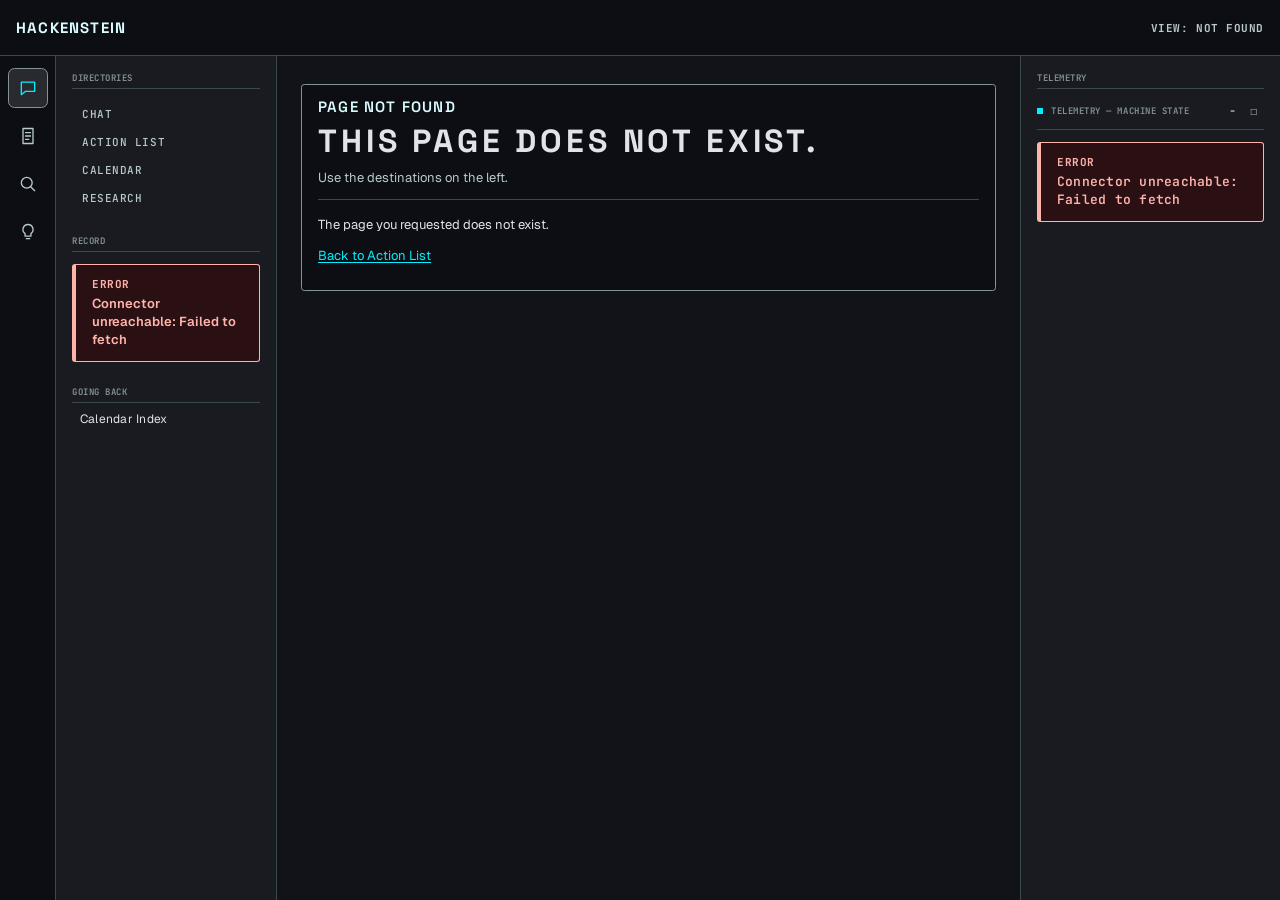
==== index.html @ 57c93785 "ERIE header expansion (app 03c7e63)" ====
<!doctype html>
<html lang="en">
  <head>
    <meta charset="UTF-8" />
    <link rel="icon" type="image/svg+xml" href="/favicon.svg" />
    <meta name="viewport" content="width=device-width, initial-scale=1.0" />
    <title>Hackenstein</title>
    <script>
// the app path in sessionStorage, this puts it back in the address bar
// before the app boots.
(function () {
  var redirect = null;
  try { redirect = sessionStorage.getItem('hackenstein-redirect'); sessionStorage.removeItem('hackenstein-redirect'); } catch (e) {}
  if (redirect) history.replaceState(null, '', '/hackenstein-katie-preview' + redirect);
})();
</script>
    <link rel="preconnect" href="https://fonts.googleapis.com" />
    <link rel="preconnect" href="https://fonts.gstatic.com" crossorigin />
    <link rel="stylesheet" href="https://fonts.googleapis.com/css2?family=Geist:wght@100..900&family=JetBrains+Mono:wght@100..800&family=Space+Grotesk:wght@300..700&display=swap" />
    <script type="module" crossorigin src="/assets/index-skqHJwzP.js"></script>
    <link rel="stylesheet" crossorigin href="/assets/index-Q_aS4txO.css">
  </head>
  <body>
    <div id="app"></div>
  </body>
</html>
---- assets/index-Q_aS4txO.css ----
:root{--lightningcss-light: ;--lightningcss-dark:initial;color-scheme:dark;--bg:#111318;--panel:#1a1b21;--surface:#1e1f25;--surface-2:#282a2f;--surface-3:#33353a;--surface-bright:#37393f;--inset:#0c0e13;--line:#3b494b;--line-strong:#849495;--outline:var(--line-strong);--text:#e2e2e9;--muted:#b9cacb;--faint:var(--line-strong);--primary:#dbfcff;--accent:#00f0ff;--accent-dim:#00dbe9;--accent-bg:#00353a;--accent-bg-hover:#00494f;--warn:#ffbd58;--secondary:#ffbd58;--secondary-dim:#ffba4b;--secondary-container:#ea9f00;--on-secondary:#442b00;--on-secondary-container:#5b3b00;--tertiary-fixed:#f0dbff;--tertiary-dim:#ddb7ff;--tertiary-container:#eacfff;--warn-bg:#2b1d06;--ok:#3ddc97;--ok-bg:#082a1d;--error:#ffb4ab;--skin:#8a9a7b;--skin-bg:#232b20;--skin-text:#b9c7ab;--rose:#ff5c8a;--engine-katie:var(--rose);--engine-erie:var(--warn);--engine-elle:var(--ok);--error-bg:#2a1013;--rule:var(--line);--display:"Space Grotesk", system-ui, "Segoe UI", Roboto, "Helvetica Neue", Arial, sans-serif;--sans:"Geist", ui-sans-serif, system-ui, "Segoe UI", Roboto, sans-serif;--mono:"JetBrains Mono", ui-monospace, "Cascadia Mono", "Cascadia Code", "SF Mono", Consolas, "Liberation Mono", monospace;--t-label-sm-size:9px;--t-label-sm-lh:12px;--t-label-sm-ls:.06em;--t-label-sm-wt:500;--t-label-md-size:11px;--t-label-md-lh:14px;--t-label-md-ls:.05em;--t-label-md-wt:500;--t-label-lg-size:12px;--t-label-lg-lh:16px;--t-label-lg-ls:.08em;--t-label-lg-wt:600;--t-body-sm-size:11px;--t-body-sm-lh:16px;--t-body-sm-wt:400;--t-body-md-size:13px;--t-body-md-lh:18px;--t-body-md-wt:400;--t-body-lg-size:15px;--t-body-lg-lh:22px;--t-body-lg-wt:400;--t-headline-sm-size:15px;--t-headline-sm-lh:20px;--t-headline-sm-ls:.08em;--t-headline-sm-wt:600;--t-headline-lg-size:22px;--t-headline-lg-lh:28px;--t-headline-lg-ls:.1em;--t-headline-lg-wt:700;--t-headline-xl-size:32px;--t-headline-xl-lh:40px;--t-headline-xl-ls:.12em;--t-headline-xl-wt:700;--t-headline-xl-mobile-size:24px;--t-headline-xl-mobile-lh:32px;--t-headline-xl-mobile-ls:.1em;--t-headline-xl-mobile-wt:700;--t-telemetry-data-size:12px;--t-telemetry-data-lh:16px;--t-telemetry-data-ls:.02em;--t-telemetry-data-wt:400;--s1:4px;--s2:8px;--s3:12px;--s4:16px;--s5:24px;--radius:.25rem;--radius-lg:.5rem;--radius-xl:.75rem;font:var(--t-body-md-wt) var(--t-body-md-size) / var(--t-body-md-lh) var(--sans);font-variant-numeric:tabular-nums}*{box-sizing:border-box}body{color:var(--text);background:var(--bg);margin:0}#app{min-height:100vh}.caps,h2{font-family:var(--mono);font-size:var(--t-label-sm-size);line-height:var(--t-label-sm-lh);letter-spacing:var(--t-label-sm-ls);text-transform:uppercase;font-weight:700}.shell-center h1{font-family:var(--display);font-size:var(--t-headline-sm-size);line-height:var(--t-headline-sm-lh);font-weight:var(--t-headline-sm-wt);letter-spacing:var(--t-headline-sm-ls);text-transform:uppercase}h1{margin:0 0 var(--s1);color:var(--primary)}h2{margin:var(--s5) 0 var(--s2);color:var(--muted)}h3{font-size:var(--t-body-lg-size);line-height:var(--t-body-lg-lh);margin:0;font-weight:700}a{color:var(--accent);text-underline-offset:2px;text-decoration-thickness:1px}:focus-visible{outline:2px solid var(--accent);outline-offset:2px;border-radius:var(--radius)}input,button{font:inherit;color:var(--text)}input[type=text],input[type=datetime-local]{padding:var(--s2) var(--s3);border:1px solid var(--line-strong);border-radius:var(--radius);background:var(--inset);font-family:var(--mono);--lightningcss-light: ;--lightningcss-dark:initial;color-scheme:dark}input:focus-visible{outline-offset:0;border-color:var(--accent)}button{padding:var(--s2) var(--s4);border:1px solid var(--accent);border-radius:var(--radius);background:var(--accent-bg);font-family:var(--mono);font-size:var(--t-label-lg-size);line-height:var(--t-label-lg-lh);letter-spacing:var(--t-label-lg-ls);text-transform:uppercase;cursor:pointer;font-weight:700}button:hover{background:var(--accent-bg-hover)}button:disabled{border-color:var(--line-strong);background:var(--surface);color:var(--faint);cursor:default}.view-intro{margin:0 0 var(--s4);padding-bottom:var(--s3);border-bottom:1px solid var(--line)}.view-question{font-family:var(--display);font-size:var(--t-headline-xl-size);line-height:var(--t-headline-xl-lh);letter-spacing:var(--t-headline-xl-ls);text-transform:uppercase;margin:0;font-weight:800}.view-how{margin:var(--s2) 0 0;max-width:62ch;font-size:var(--t-body-md-size);line-height:var(--t-body-md-lh);font-weight:var(--t-body-md-wt);color:var(--muted)}.cursor-display{white-space:nowrap;width:38ch;margin:0 0 var(--s3);padding:var(--s1) var(--s3);border:1px solid var(--accent);border-radius:var(--radius);background:var(--accent-bg);font-family:var(--mono);font-size:var(--t-telemetry-data-size);line-height:var(--t-telemetry-data-lh);letter-spacing:var(--t-telemetry-data-ls);font-weight:700;display:inline-block}.cursor-row{justify-content:space-between;align-items:center;gap:var(--s3);margin:0 0 var(--s3);display:flex}.cursor-row .cursor-display{flex-shrink:0;margin:0}.zone-switch{gap:var(--s1);font-family:var(--mono);font-size:var(--t-telemetry-data-size);line-height:var(--t-telemetry-data-lh);display:flex}.zone-button{padding:var(--s1) var(--s3);border:1px solid var(--line-strong);border-radius:var(--radius);color:var(--muted);font:inherit;cursor:pointer;background:0 0}.zone-button:hover{border-color:var(--engine-katie);color:var(--text)}.zone-button.zone-active{border-color:var(--engine-katie);background:var(--engine-katie);color:#000;font-weight:700}.entry-primary dl{border:1px solid var(--line);border-radius:var(--radius);background:var(--surface);font-size:var(--t-body-md-size);line-height:var(--t-body-md-lh);font-weight:var(--t-body-md-wt);grid-template-columns:minmax(9rem,12rem) 1fr;margin:0;display:grid;overflow:hidden}.entry-primary dt,.entry-primary dd{padding:var(--s2) var(--s3);border-top:1px solid var(--line);margin:0}.entry-primary dt:first-of-type,.entry-primary dt:first-of-type+dd{border-top:0}.entry-primary dt{font-family:var(--mono);font-size:var(--t-label-md-size);line-height:var(--t-label-md-lh);letter-spacing:var(--t-label-md-ls);text-transform:uppercase;color:var(--faint);background:var(--inset);font-weight:700}.entry-primary dd{overflow-wrap:anywhere}.entry-primary .kid,.entry-primary .prev-hash,.entry-primary .pool,.entry-primary .evidence,.entry-primary .k-start,.entry-primary .t-time,.entry-primary .e-time,.entry-primary .k-time,.entry-primary .state{font-family:var(--mono);font-size:var(--t-telemetry-data-size);line-height:var(--t-telemetry-data-lh);font-weight:var(--t-telemetry-data-wt);letter-spacing:var(--t-telemetry-data-ls)}.entry-primary .authority{font-family:var(--mono);font-size:var(--t-label-lg-size);line-height:var(--t-label-lg-lh);letter-spacing:var(--t-label-lg-ls);font-weight:800}.entry-chain{margin-top:var(--s5)}.view-body{min-width:0}.error-state,.empty-state,.prompt-state,.not-found{margin:var(--s3) 0;padding:var(--s3) var(--s4);border:1px dashed var(--line-strong);border-radius:var(--radius);background:var(--inset);font-size:var(--t-body-md-size);line-height:var(--t-body-md-lh);font-weight:var(--t-body-md-wt);color:var(--muted)}.empty-state:before,.prompt-state:before,.error-state:before{margin-bottom:var(--s1);font-family:var(--mono);font-size:var(--t-label-md-size);line-height:var(--t-label-md-lh);letter-spacing:var(--t-label-md-ls);text-transform:uppercase;font-weight:700;display:block}.empty-state:before{content:"Not known";color:var(--faint)}.prompt-state:before{content:"Waiting for input";color:var(--faint)}.prompt-state{border-style:dotted}.error-state{border:1px solid var(--error);background:var(--error-bg);color:var(--error);border-left-width:4px;font-weight:600}.error-state:before{content:"Error"}.not-found{color:var(--text);border-style:solid}.not-found h1{margin-top:0}@media (width<=40rem){.entry-primary dl{grid-template-columns:1fr}}.sr-only{clip:rect(0 0 0 0);white-space:nowrap;border:0;width:1px;height:1px;margin:-1px;padding:0;overflow:hidden;position:absolute!important}.sr-only:before,.sr-only:after{content:none!important}.skip-link{left:var(--s3);z-index:10;padding:var(--s2) var(--s3);border:1px solid var(--accent);border-radius:var(--radius);background:var(--accent-bg);color:var(--text);font-family:var(--mono);font-size:var(--t-label-lg-size);line-height:var(--t-label-lg-lh);letter-spacing:var(--t-label-lg-ls);text-transform:uppercase;font-weight:700;text-decoration:none;position:absolute;top:-100px}.skip-link:focus,.skip-link:focus-visible{top:var(--s2)}.shell-center:focus{outline:none}.action-list,.belief-pool,.chain-list,.record-entries{margin:0;padding:0;list-style:none}.action-list>li,.belief-pool>li,.chain-list>li,.record-entries>li{margin:0 0 var(--s2)}.record-card{gap:var(--s2);padding:var(--s3) var(--s4);border:1px solid var(--line);border-radius:var(--radius);background:var(--surface);color:var(--text);font-size:var(--t-body-md-size);line-height:var(--t-body-md-lh);font-weight:var(--t-body-md-wt);flex-direction:column;text-decoration:none;display:flex}a.record-card:hover{border-color:var(--accent);background:var(--surface-2)}a.record-card:focus-visible{outline-offset:0}.card-chips{gap:var(--s1);flex-wrap:wrap;display:flex}.record-card .authority,.record-card .state{padding:1px var(--s2);border:1px solid var(--line-strong);border-radius:var(--radius);font-family:var(--mono);font-size:var(--t-label-md-size);line-height:var(--t-label-md-lh);letter-spacing:var(--t-label-md-ls);text-transform:uppercase;font-weight:700}.record-card .authority{border-color:var(--accent);background:var(--accent-bg);color:var(--text)}.record-card .authority:before{content:"Authority ";content:"Authority " / "";color:var(--muted)}.record-card .state{color:var(--muted)}.record-card[data-state=confirmed] .state{border-color:var(--ok);background:var(--ok-bg);color:var(--ok)}.record-card[data-state=revised] .state,.record-card[data-state=contradicted] .state,.record-card[data-state=rejected] .state{border-color:var(--warn);background:var(--warn-bg);color:var(--warn)}.card-headline,.record-card .label{font-family:var(--display);font-size:var(--t-headline-sm-size);line-height:var(--t-headline-sm-lh);letter-spacing:var(--t-headline-sm-ls);overflow-wrap:anywhere;font-weight:700}.card-meta{gap:0 var(--s2);font-family:var(--mono);font-size:var(--t-telemetry-data-size);line-height:var(--t-telemetry-data-lh);font-weight:var(--t-telemetry-data-wt);letter-spacing:var(--t-telemetry-data-ls);color:var(--muted);flex-wrap:wrap;display:flex}.card-meta>*{overflow-wrap:anywhere}.card-meta>:not(:last-child):after{content:"·";content:"·" / "";margin-left:var(--s2);color:var(--faint)}.card-meta .kid:before{content:"KID ";content:"KID " / "";color:var(--faint)}.card-meta .k-start:before{content:"live from ";content:"live from " / "";color:var(--faint)}.card-inset{gap:var(--s2) var(--s4);padding:var(--s2) var(--s3);border:1px solid var(--line);border-left:2px solid var(--line-strong);border-radius:var(--radius);background:var(--inset);grid-template-columns:repeat(auto-fit,minmax(13rem,1fr));display:grid}.card-inset>*{overflow-wrap:anywhere}.card-inset>:before,.card-times>:before{font-family:var(--mono);font-size:var(--t-label-md-size);line-height:var(--t-label-md-lh);letter-spacing:var(--t-label-md-ls);text-transform:uppercase;color:var(--faint);font-weight:700;display:block}.card-inset .reason:before{content:"Why";content:"Why" / ""}.card-inset .evidence:before{content:"Evidence";content:"Evidence" / ""}.card-inset .reason{color:var(--text)}.card-inset .evidence{font-family:var(--mono);font-size:var(--t-telemetry-data-size);line-height:var(--t-telemetry-data-lh);font-weight:var(--t-telemetry-data-wt);letter-spacing:var(--t-telemetry-data-ls)}.card-foot{justify-content:space-between;align-items:flex-end;gap:var(--s2) var(--s4);flex-wrap:wrap;display:flex}.card-times{gap:var(--s1) var(--s4);font-family:var(--mono);font-size:var(--t-telemetry-data-size);line-height:var(--t-telemetry-data-lh);font-weight:var(--t-telemetry-data-wt);letter-spacing:var(--t-telemetry-data-ls);color:var(--muted);flex-wrap:wrap;display:flex}.card-times .t-time:before{content:"Wall time (t_time)";content:"Wall time (t_time)" / ""}.card-times .e-time:before{content:"Event time (e_time)";content:"Event time (e_time)" / ""}.card-times .k-time:before{content:"Live until (k_time)";content:"Live until (k_time)" / ""}.card-action{font-family:var(--mono);font-size:var(--t-label-md-size);line-height:var(--t-label-md-lh);letter-spacing:var(--t-label-md-ls);text-transform:uppercase;color:var(--accent);margin-left:auto;font-weight:700}.card-action:after{content:" →";content:" →" / ""}.action-list>li{margin:0 0 2px}.record-card.card-collapsible{gap:0;padding:0}.record-card.card-collapsible:hover,.record-card.card-collapsible.is-open{border-color:var(--line-strong)}.card-row{align-items:stretch;min-width:0;display:flex}.card-toggle{align-items:center;gap:var(--s3);min-width:0;padding:var(--s1) var(--s3);border-radius:var(--radius);color:var(--text);font:inherit;letter-spacing:normal;text-align:left;text-transform:none;cursor:pointer;background:0 0;border:0;flex:1;grid-template-columns:minmax(0,11rem) minmax(0,1fr) auto;display:grid}.card-toggle:hover{background:var(--surface-2)}.card-toggle:focus-visible{outline-offset:-2px}.card-toggle .kid:before{content:"▸";content:"▸" / "";width:1em;margin-right:var(--s1);font-size:var(--t-body-md-size);line-height:var(--t-body-md-lh);font-weight:var(--t-body-md-wt);color:var(--muted);display:inline-block}.card-toggle[aria-expanded=true] .kid:before{content:"▾";content:"▾" / "";color:var(--accent)}.card-toggle .kid{font-family:var(--mono);font-size:var(--t-telemetry-data-size);line-height:var(--t-telemetry-data-lh);font-weight:var(--t-telemetry-data-wt);letter-spacing:var(--t-telemetry-data-ls);color:var(--muted);overflow-wrap:break-word}.card-toggle .label{font-size:var(--t-body-md-size);line-height:var(--t-body-md-lh);font-weight:var(--t-body-md-wt);overflow-wrap:break-word}.card-row .card-action{padding:0 var(--s3);border-left:1px solid var(--line);white-space:nowrap;align-items:center;margin:0;text-decoration:none;display:flex}.card-row .card-action:hover{background:var(--surface-2)}.card-row .card-action:focus-visible{outline-offset:-2px}.card-toggle .authority{line-height:1.4}.card-details{gap:var(--s2);padding:var(--s2) var(--s3) var(--s3);border-top:1px solid var(--line);flex-direction:column;display:flex}.card-details[hidden]{display:none}.action-filters{align-items:center;gap:var(--s2) var(--s4);margin:0 0 var(--s2);padding:var(--s2) var(--s3);border:1px solid var(--line);border-radius:var(--radius);background:var(--panel);flex-wrap:wrap;display:flex}.filter-group{align-items:center;gap:var(--s1);flex-wrap:wrap;display:flex}.filter-label{margin-right:var(--s1);font-family:var(--mono);font-size:var(--t-label-md-size);line-height:var(--t-label-md-lh);letter-spacing:var(--t-label-md-ls);text-transform:uppercase;color:var(--faint);font-weight:700}.filter-chip,.filter-clear{padding:2px var(--s2);border:1px solid var(--line-strong);border-radius:var(--radius);background:var(--surface);color:var(--muted);font-family:var(--mono);font-size:var(--t-label-md-size);line-height:var(--t-label-md-lh);letter-spacing:var(--t-label-md-ls);text-transform:uppercase;font-weight:700}.filter-chip:hover,.filter-clear:hover{border-color:var(--accent);background:var(--surface-2);color:var(--text)}.filter-chip[aria-pressed=true]{border-color:var(--accent);background:var(--accent-bg);color:var(--text)}.filter-chip[aria-pressed=true]:before{content:"✓";content:"✓" / "";color:var(--accent)}.filter-clear{margin-left:auto}.filter-count{margin:0 0 var(--s2);font-family:var(--mono);font-size:var(--t-telemetry-data-size);line-height:var(--t-telemetry-data-lh);font-weight:var(--t-telemetry-data-wt);letter-spacing:var(--t-telemetry-data-ls);color:var(--muted)}.action-list>li[hidden],.action-list[hidden],.filter-empty[hidden]{display:none}.filter-empty:before{content:"No match";content:"No match" / ""}.chat-view,[data-voice]{--voice-accent:var(--accent);--voice-text:var(--primary)}[data-voice=book]{--voice-accent:var(--tertiary-container);--voice-text:var(--tertiary-fixed)}[data-voice=movie]{--voice-accent:var(--warn);--voice-text:var(--warn)}[data-voice=young-frankenstein]{--voice-accent:var(--skin);--voice-text:var(--skin-text)}.chat-view{flex-direction:column;min-height:100%;display:flex}.chat-column{flex-direction:column;flex:1;width:100%;max-width:768px;margin:0 auto;display:flex}.chat-transcript{gap:var(--s3);flex-direction:column;flex:1;display:flex}.chat-turn{gap:var(--s2);flex-direction:column;display:flex}.bubble-row{display:flex}.bubble-row-user{justify-content:flex-end}.bubble-row-reply{justify-content:flex-start}.bubble{max-width:80%;padding:var(--s2) var(--s3);border:1px solid var(--line);border-radius:var(--radius-lg);overflow-wrap:break-word;margin:0}.bubble.chat-user{background:var(--surface-2);color:var(--text)}.bubble.chat-reply{border-left:2px solid var(--voice-accent);background:var(--surface);color:var(--text)}.bubble-name{font-family:var(--mono);font-size:var(--t-label-md-size);line-height:var(--t-label-md-lh);letter-spacing:var(--t-label-md-ls);text-transform:uppercase;color:var(--voice-text);margin:0 0 2px;font-weight:700}.bubble-text{font-size:var(--t-body-md-size);line-height:var(--t-body-md-lh);font-weight:var(--t-body-md-wt);margin:0}.chat-turn.not-knowing .bubble.chat-reply{border-style:dashed;border-color:var(--line-strong);border-left-color:var(--voice-accent);background:var(--inset)}.chat-turn.not-knowing .bubble-text{color:var(--muted);font-style:italic}.provenance-link{color:var(--accent);text-underline-offset:3px;-webkit-text-decoration:underline dotted;text-decoration:underline dotted}.provenance-link:hover{text-decoration-style:solid}.chat-dock{bottom:calc(-1 * var(--s5));gap:var(--s2);margin:var(--s3) 0 calc(-1 * var(--s5));padding:var(--s3) 0 var(--s4);background:var(--bg);display:grid;position:sticky}.voice-slot:empty{display:none}.voice-slot .error-state{margin:0}.voice-picker-label{margin:0 0 var(--s1);color:var(--muted);font-family:var(--mono);font-size:var(--t-label-md-size);line-height:var(--t-label-md-lh);font-weight:var(--t-label-md-wt);letter-spacing:var(--t-label-md-ls);text-transform:uppercase}.voice-picker{gap:var(--s2);flex-wrap:wrap;display:flex}.voice-chip{padding:2px var(--s2);border:1px solid var(--line-strong);border-radius:var(--radius);color:var(--muted);font-family:var(--mono);font-size:var(--t-label-md-size);line-height:var(--t-label-md-lh);font-weight:var(--t-label-md-wt);letter-spacing:var(--t-label-md-ls);text-transform:uppercase;background:0 0}.voice-chip:hover{border-color:var(--text);color:var(--text)}.voice-chip[aria-checked=true]{border-color:var(--voice-accent);color:var(--voice-accent)}.voice-model{color:var(--voice-accent);font-family:var(--mono);font-size:var(--t-label-md-size);line-height:var(--t-label-md-lh);font-weight:var(--t-label-md-wt);letter-spacing:var(--t-label-md-ls);align-self:center;margin-left:auto}.voice-model[data-state=unreachable],.voice-model[data-state=unconfigured]{color:var(--error)}.chat-composer{align-items:center;gap:var(--s2);padding:var(--s1) var(--s1) var(--s1) var(--s3);border:1px solid var(--line-strong);border-radius:var(--radius-xl);background:var(--surface);display:flex}.chat-composer:focus-within{border-color:var(--voice-accent);box-shadow:0 0 0 1px var(--voice-accent)}.chat-composer input{min-width:0;padding:var(--s2) 0;color:var(--text);font-family:var(--mono);font-size:var(--t-telemetry-data-size);line-height:var(--t-telemetry-data-lh);letter-spacing:var(--t-telemetry-data-ls);font-weight:var(--t-telemetry-data-wt);background:0 0;border:0;flex:1}.chat-composer input:focus-visible{outline:none}.chat-composer input:disabled{color:var(--faint);cursor:not-allowed}.chat-composer input::placeholder{color:var(--faint)}.chat-send{padding:var(--s2) var(--s4);border:1px solid var(--voice-accent);border-radius:var(--radius-lg);color:var(--voice-accent);background:0 0}.chat-send:disabled{border-color:var(--line);color:var(--faint);cursor:not-allowed}.list-section+.list-section{margin-top:var(--s4)}.list-meta{margin:0 0 var(--s2);font-size:var(--t-body-sm-size);line-height:var(--t-body-sm-lh);color:var(--muted)}.research-form{gap:var(--s1);margin-bottom:var(--s3);display:flex}.research-form input{flex:1;min-width:0}.research-hits{gap:var(--s2);margin:0;padding:0;list-style:none;display:grid}.research-hit{padding:var(--s2);border:1px solid var(--line);background:var(--surface);gap:2px;display:grid}.research-source{font-family:var(--mono);font-size:var(--t-label-sm-size);line-height:var(--t-label-sm-lh);letter-spacing:var(--t-label-sm-ls);font-weight:var(--t-label-sm-wt);text-transform:uppercase;color:var(--outline)}.research-excerpt{font-size:var(--t-body-sm-size);line-height:var(--t-body-sm-lh)}.bubble-row-reply{gap:var(--s2);align-items:flex-start}.bubble-row-reply>.chat-reply{flex:1;min-width:0;max-width:none}.engine-boxes{flex:none;gap:4px;padding-top:2px;display:grid}.engine-box{--engine:var(--faint);padding:3px var(--s2);border:1px solid var(--faint);border-radius:var(--radius);color:var(--faint);font-family:var(--mono);font-size:var(--t-label-md-size);line-height:var(--t-label-md-lh);letter-spacing:var(--t-label-md-ls);text-transform:uppercase;white-space:nowrap;background:0 0;font-weight:700}.engine-box[data-engine=KATIE][data-lit=true]{--engine:var(--engine-katie)}.engine-box[data-engine=ERIE][data-lit=true]{--engine:var(--engine-erie)}.engine-box[data-engine=ELLE][data-lit=true]{--engine:var(--engine-elle)}.engine-box[data-lit=true]{border-color:var(--engine);color:var(--engine)}.engine-box:hover{background:var(--surface-2)}.engine-box[aria-pressed=true]{border-color:var(--engine);background:var(--engine);color:#000}.folder-head-value{min-width:1.5rem;padding:0 var(--s1);border:1px solid var(--accent);color:var(--accent);font-family:var(--mono);font-size:var(--t-telemetry-data-size);line-height:var(--t-telemetry-data-lh);letter-spacing:var(--t-telemetry-data-ls);place-items:center;margin-left:auto;font-weight:800;display:inline-grid}.katie-entries{gap:var(--s1);margin:var(--s1) 0 0;padding:0;list-style:none;display:grid}.katie-entry{gap:var(--s1) var(--s2);padding:2px var(--s2);border-left:2px solid var(--line-strong);flex-wrap:wrap;display:flex}.katie-entry.is-highlighted{border-left-color:var(--accent);background:var(--accent-bg)}.calendar-head{justify-content:space-between;align-items:center;gap:var(--s4);display:flex}.calendar-head .calendar-title{font-size:var(--t-body-lg-size);line-height:var(--t-body-lg-lh);font-weight:var(--t-body-lg-wt);letter-spacing:0;text-transform:none;color:var(--text);margin:0}.cal-prev,.cal-next,.cal-back{padding:var(--s1) var(--s3);border:1px solid var(--line-strong);border-radius:var(--radius);font-size:var(--t-body-sm-size);line-height:var(--t-body-sm-lh);font-weight:var(--t-body-sm-wt);text-decoration:none;display:inline-block}.cal-back{margin-bottom:var(--s3)}.cal-prev:hover,.cal-next:hover,.cal-back:hover{border-color:var(--accent)}.calendar-grid{width:100%;margin-top:var(--s3);border-collapse:separate;border-spacing:4px;table-layout:fixed}.calendar-grid th{padding:var(--s1);font-size:var(--t-body-sm-size);line-height:var(--t-body-sm-lh);letter-spacing:.08em;text-transform:uppercase;color:var(--faint);font-weight:650}.calendar-grid td{border:1px solid var(--line);border-radius:var(--radius);background:var(--surface);vertical-align:top;height:3.5rem;padding:0;position:relative}@media (width<=1100px){.calendar-grid td{height:2.75rem}}.calendar-grid .day-blank{background:0 0;border-color:#0000}.calendar-grid .day-cell:hover{border-color:var(--line-strong);background:var(--surface-2)}.calendar-grid .day-cell[data-heat]{border-color:#00f0ff66}.calendar-grid .day-cell[data-heat="1"]{background:#00f0ff14}.calendar-grid .day-cell[data-heat="2"]{background:#00f0ff29}.calendar-grid .day-cell[data-heat="3"]{background:#00f0ff42}.calendar-grid .day-cell[data-heat="4"]{border-color:var(--accent);background:#00f0ff61}.calendar-grid .day-link{height:100%;padding:var(--s1) var(--s2);border-radius:var(--radius);color:var(--muted);font-family:var(--mono);font-size:var(--t-telemetry-data-size);line-height:var(--t-telemetry-data-lh);letter-spacing:var(--t-telemetry-data-ls);justify-content:space-between;font-weight:600;text-decoration:none;display:flex}.calendar-grid .day-cell[data-heat] .day-link{color:var(--text)}.calendar-grid .day-count{right:var(--s2);bottom:var(--s1);color:var(--accent);font-family:var(--mono);font-size:var(--t-telemetry-data-size);line-height:var(--t-telemetry-data-lh);letter-spacing:var(--t-telemetry-data-ls);pointer-events:none;font-weight:700;position:absolute}.hour-list{gap:var(--s2);margin:var(--s3) 0;grid-template-columns:repeat(6,minmax(0,1fr));padding:0;list-style:none;display:grid}.hour-list li{border:1px solid var(--line);border-radius:var(--radius);background:var(--surface);font-family:var(--mono);font-size:var(--t-telemetry-data-size);line-height:var(--t-telemetry-data-lh);font-weight:var(--t-telemetry-data-wt);letter-spacing:var(--t-telemetry-data-ls);text-align:center}.hour-list li:has(.hour-count){border-color:var(--accent)}.hour-list a{min-width:3.5rem;padding:var(--s2) var(--s1) var(--s2) var(--s2);text-decoration:none;display:inline-block}.hour-count{color:var(--accent);font-weight:700}.hour-did,.hour-believed{margin-top:var(--s3)}.log-label{margin:0 0 var(--s1);font-family:var(--mono);font-size:var(--t-label-md-size);line-height:var(--t-label-md-lh);letter-spacing:var(--t-label-md-ls);text-transform:uppercase;font-weight:700}.hour-did .log-label{color:var(--warn)}.hour-believed .log-label{color:var(--accent)}.entry-grid-wrap{scrollbar-color:var(--line-strong) transparent;scrollbar-width:thin;max-width:100%;overflow-x:auto}.entry-grid{table-layout:fixed;border-collapse:collapse;font-family:var(--mono);font-size:var(--t-telemetry-data-size);line-height:var(--t-telemetry-data-lh)}.entry-grid th,.entry-grid td{text-align:left;vertical-align:middle;padding:0;overflow:hidden}.entry-grid td{border-bottom:1px solid var(--line)}.entry-grid tbody tr:last-child td{border-bottom:0}.entry-grid .cell{height:calc(var(--t-telemetry-data-lh) + 10px);box-sizing:border-box;padding:2px var(--s1) 0;white-space:nowrap;scrollbar-color:var(--line-strong) transparent;scrollbar-width:thin;overflow:auto hidden}.entry-grid .col-authority,.entry-grid .col-authority .sort-button{text-align:right;justify-content:flex-end}.entry-grid th{border-bottom:1px solid var(--line-strong);position:relative}.entry-grid .sort-button{width:100%;padding:var(--s1);color:var(--muted);font:inherit;text-align:left;white-space:nowrap;cursor:pointer;background:0 0;border:0;align-items:center;gap:2px;font-weight:700;display:flex;overflow:hidden}.entry-grid .sort-button:hover,.entry-grid th[aria-sort=ascending] .sort-button,.entry-grid th[aria-sort=descending] .sort-button{color:var(--text)}.entry-grid .sort-button:focus-visible{outline:2px solid var(--accent);outline-offset:-2px}.entry-grid .sort-label{text-overflow:ellipsis;overflow:hidden}.entry-grid .sort-arrow{flex-shrink:0}.entry-grid .col-grip{z-index:1;cursor:col-resize;touch-action:none;width:8px;height:100%;position:absolute;top:0;right:0}.entry-grid .col-grip:after{content:"";background:var(--line-strong);width:2px;height:50%;position:absolute;top:25%;right:0}.entry-grid .col-grip:hover:after,.entry-grid.resizing .col-grip:after{background:var(--accent)}.entry-grid.resizing{cursor:col-resize;-webkit-user-select:none;user-select:none}.entry-grid .kid{color:var(--accent);text-decoration:none}.entry-grid .kid:hover{text-decoration:underline}.entry-grid .kid:focus-visible{outline:2px solid var(--accent);outline-offset:-2px}.entry-grid .cell-subject{color:var(--text);font-weight:700}.entry-grid .cell-authority{font-weight:700}.entry-grid .cell-reason{color:var(--muted)}.calendar-view{gap:var(--s3);flex:1;grid-template-rows:auto auto auto minmax(0,1fr);min-height:0;display:grid}.ktie-page{flex-direction:column;height:100%;display:flex}.calendar-main{min-width:0;overflow-x:auto}.shell-center{container-type:inline-size}.ktie-head{margin:0 0 var(--s2)}.ktie-head .ktie-name{font-family:var(--display);font-size:var(--t-headline-xl-size);line-height:var(--t-headline-xl-lh);font-weight:var(--t-headline-xl-wt);letter-spacing:var(--t-headline-xl-ls);color:var(--engine-katie);text-shadow:0 0 18px color-mix(in srgb, var(--engine-katie) 35%, transparent);margin:0}.ktie-expansion{font-family:var(--mono);font-size:var(--t-label-md-size);line-height:var(--t-label-md-lh);font-weight:var(--t-label-md-wt);letter-spacing:var(--t-label-md-ls);text-transform:uppercase;color:var(--muted);margin:2px 0 0}.ktie-drums{--drum-row:1.75rem;min-width:0;padding:var(--s2) var(--s3) var(--s3);border:1px solid var(--line);border-radius:var(--radius-xl);background:radial-gradient(120% 70% at 50% 50%, color-mix(in srgb, var(--engine-katie) 7%, transparent), transparent 70%), var(--inset);position:relative}.drum-row{grid-template-columns:repeat(5,minmax(0,1fr));min-width:0;display:grid}.drum{min-width:0;padding:0 var(--s1)}.drum+.drum{border-left:1px solid var(--line)}.drum-head{margin:0 0 var(--s2);font-family:var(--mono);font-size:var(--t-label-sm-size);line-height:var(--t-label-sm-lh);letter-spacing:var(--t-label-sm-ls);text-align:center;text-transform:uppercase;color:var(--outline);white-space:nowrap;text-overflow:ellipsis;font-weight:600;transition:color .16s ease-out;overflow:hidden}.drum-window{height:calc(var(--drum-row) * (2 * var(--drum-reach,3) + 1));perspective:520px;position:relative;overflow:hidden;-webkit-mask-image:linear-gradient(#0000,#000 9% 91%,#0000);mask-image:linear-gradient(#0000,#000 9% 91%,#0000)}.drum-window:before{content:"";inset:calc(var(--drum-row) * var(--drum-reach,3)) 0 auto;height:var(--drum-row);border-top:1px solid color-mix(in srgb, var(--engine-katie) 45%, transparent);border-bottom:1px solid color-mix(in srgb, var(--engine-katie) 45%, transparent);background:color-mix(in srgb, var(--engine-katie) 6%, transparent);pointer-events:none;transition:background .16s ease-out,border-color .16s ease-out;position:absolute}.drum[data-hover=true] .drum-window:before{border-color:var(--engine-katie);background:color-mix(in srgb, var(--engine-katie) 13%, transparent)}.drum[data-hover=true] .drum-head{color:var(--engine-katie)}.drum-reel{transform:translateY(calc((var(--drum-reach,3) - var(--sel,0)) * var(--drum-row)));transform-style:preserve-3d;transition:transform .3s cubic-bezier(.18,.9,.24,1)}.drum-value{width:100%;height:var(--drum-row);border-radius:var(--radius);color:var(--text);font-family:var(--mono);font-size:var(--t-headline-lg-size);line-height:var(--t-headline-lg-lh);letter-spacing:.02em;font-variant-numeric:tabular-nums;white-space:nowrap;text-overflow:clip;cursor:pointer;opacity:var(--fade,1);transform:rotateX(calc(var(--d,0) * -17deg));background:0 0;border:0;justify-content:center;align-items:center;padding:0;font-weight:500;text-decoration:none;transition:opacity .3s ease-out,transform .3s cubic-bezier(.18,.9,.24,1),color .16s ease-out;display:flex;overflow:hidden}.drum-value[data-has=false]{color:var(--muted)}.drum-value[data-selected=true]{color:var(--engine-katie);text-shadow:0 0 14px color-mix(in srgb, var(--engine-katie) 50%, transparent);font-weight:700}.drum-value[data-far=true]{visibility:hidden;pointer-events:none}.drum-value:hover{color:var(--text)}.drum-value[data-selected=true]:hover{color:var(--engine-katie)}.drum-value:focus-visible{outline:2px solid var(--engine-katie);outline-offset:-3px}.drum[data-empty=true] .drum-window{justify-content:center;align-items:center;display:flex;-webkit-mask-image:none;mask-image:none}.drum[data-empty=true] .drum-window:before{content:none}.drum .empty-state{font-size:var(--t-body-sm-size);line-height:var(--t-body-sm-lh);font-weight:var(--t-body-sm-wt);margin:0}@container (width<=48rem){.drum-value{font-size:var(--t-headline-sm-size);line-height:var(--t-headline-sm-lh)}.ktie-drums{--drum-row:2rem;padding-inline:var(--s1)}}@media (prefers-reduced-motion:reduce){.drum-reel,.drum-value{transition:none}}@media (width<=1100px){.ktie-head .ktie-name{font-size:var(--t-headline-lg-size);line-height:var(--t-headline-lg-lh)}.calendar-view{gap:var(--s2)}}.ktie-passing{min-height:var(--t-telemetry-data-lh);font-family:var(--mono);font-size:var(--t-telemetry-data-size);line-height:var(--t-telemetry-data-lh);font-weight:var(--t-telemetry-data-wt);letter-spacing:var(--t-telemetry-data-ls);color:var(--engine-katie);margin:0}.ktie-passing:before{content:"▸ ";content:"▸ " / ""}.ktie-passing[hidden]{visibility:hidden;display:block}.ktie-folder-caption{margin:0 0 var(--s2);font-family:var(--mono);font-size:var(--t-label-md-size);line-height:var(--t-label-md-lh);font-weight:var(--t-label-md-wt);letter-spacing:var(--t-label-md-ls);text-transform:uppercase;color:var(--muted)}.ktie-folder{scrollbar-color:var(--line-strong) transparent;scrollbar-width:thin;min-width:0;min-height:0;overflow-y:auto}.knowledge-state{margin:var(--s3) 0;font-family:var(--mono);font-size:var(--t-telemetry-data-size);line-height:var(--t-telemetry-data-lh);color:var(--muted);overflow-wrap:anywhere}.shell{--lw:var(--left-width,17rem);--rw:var(--right-width,20rem);grid-template-columns:56px var(--lw) minmax(0, 1fr) var(--rw);background:var(--bg);grid-template-rows:56px minmax(0,1fr);height:100vh;display:grid;position:relative}.shell-brand{align-items:center;gap:var(--s4);height:56px;padding:0 var(--s4);border-bottom:1px solid var(--line);background:var(--inset);white-space:nowrap;flex-wrap:nowrap;grid-column:1/-1;display:flex;overflow:hidden}.brand-mark{font-family:var(--display);font-size:var(--t-headline-sm-size);line-height:var(--t-headline-sm-lh);letter-spacing:var(--t-headline-sm-ls);text-transform:uppercase;color:var(--primary);font-weight:700}.brand-tag{font-family:var(--mono);font-size:var(--t-label-sm-size);line-height:var(--t-label-sm-lh);letter-spacing:var(--t-label-sm-ls);font-weight:var(--t-label-sm-wt);color:var(--muted);text-overflow:ellipsis;overflow:hidden}.brand-view{font-family:var(--mono);font-size:var(--t-label-md-size);line-height:var(--t-label-md-lh);letter-spacing:var(--t-label-md-ls);text-transform:uppercase;color:var(--muted);margin-left:auto;font-weight:700}.brand-view[hidden]{display:none}@media (width<=1300px){.brand-tag{display:none}}.shell-rail{min-height:0;padding:var(--s3) 0;border-right:1px solid var(--line);background:var(--inset)}.rail-nav{align-items:center;gap:var(--s2);flex-direction:column;display:flex}.rail-button{border-radius:var(--radius-lg);width:40px;height:40px;color:var(--muted);background:0 0;border:1px solid #0000;place-items:center;padding:0;display:grid}.rail-button svg{fill:none;stroke:currentColor;stroke-width:1.6px;stroke-linecap:round;stroke-linejoin:round}.rail-button:hover{background:var(--surface);color:var(--text)}.rail-button[aria-pressed=true]{border-color:var(--line-strong);background:var(--surface-2);color:var(--accent)}.shell-left,.shell-center,.shell-right{min-width:0;min-height:0;padding:var(--s4);scrollbar-color:var(--line-strong) transparent;scrollbar-width:thin;overflow-y:auto}.shell-left,.shell-right{background:var(--panel)}.shell-left{border-right:1px solid var(--line)}.shell-right{border-left:1px solid var(--line)}.shell-center{padding:var(--s4) var(--s5) var(--s5)}.shell-left:before,.shell-right:before{content:attr(aria-label);margin-bottom:var(--s3);padding-bottom:var(--s1);border-bottom:1px solid var(--line);font-family:var(--mono);font-size:var(--t-label-sm-size);line-height:var(--t-label-sm-lh);letter-spacing:var(--t-label-sm-ls);text-transform:uppercase;color:var(--outline);font-weight:600;display:block}.main-nav{flex-direction:column;gap:2px;display:flex}.main-nav .nav-link{padding:6px var(--s2);border-radius:0 var(--radius) var(--radius) 0;color:var(--muted);font-family:var(--mono);font-size:var(--t-label-md-size);line-height:var(--t-label-md-lh);letter-spacing:var(--t-label-md-ls);font-weight:var(--t-label-md-wt);text-transform:uppercase;border-left:2px solid #0000;text-decoration:none;display:block}.main-nav .nav-link:hover{background:var(--surface);color:var(--text)}.main-nav .nav-link[aria-current=page]{border-left-color:var(--accent);background:var(--surface-2);color:var(--primary);font-weight:700}.shell-left h2{margin:var(--s5) 0 var(--s1);padding-bottom:var(--s1);border-bottom:1px solid var(--line);color:var(--outline);font-weight:600}.shell-left ul{margin:0;padding:0;list-style:none}.folder-list .folder-head,.left-links li{justify-content:space-between;align-items:baseline;gap:var(--s2);border-radius:var(--radius);display:flex}.folder-list .folder-head a,.left-links a{min-width:0;padding:var(--s1) var(--s2);border-radius:var(--radius);color:var(--text);font-family:var(--mono);font-size:var(--t-telemetry-data-size);line-height:var(--t-telemetry-data-lh);font-weight:var(--t-telemetry-data-wt);letter-spacing:var(--t-telemetry-data-ls);white-space:nowrap;text-overflow:ellipsis;flex:1;text-decoration:none;overflow:hidden}.left-links a{font-family:var(--sans)}.folder-list .folder-head a:before{content:"";width:10px;height:8px;margin-right:var(--s2);border:1px solid var(--faint);vertical-align:0;border-radius:1px 3px 1px 1px;display:inline-block}.folder-list .folder-head:hover,.left-links li:hover{background:var(--surface)}.folder-count{padding-right:var(--s2);font-family:var(--mono);font-size:var(--t-telemetry-data-size);line-height:var(--t-telemetry-data-lh);font-weight:var(--t-telemetry-data-wt);letter-spacing:var(--t-telemetry-data-ls);color:var(--faint)}.record-subject h2{font-family:var(--mono);font-size:var(--t-telemetry-data-size);line-height:var(--t-telemetry-data-lh);font-weight:var(--t-telemetry-data-wt);letter-spacing:var(--t-telemetry-data-ls);text-transform:none;color:var(--text)}@media (width<=1100px){.shell{--lw:var(--left-width,11.5rem);--rw:var(--right-width,15.5rem)}.shell-left,.shell-right{padding:var(--s3)}.folder-list .folder-head a{padding:var(--s1);font-size:var(--t-body-sm-size);line-height:var(--t-body-sm-lh);font-weight:var(--t-body-sm-wt);overflow-wrap:normal}.folder-list .folder-head a:before{margin-right:var(--s1)}.folder-count{padding-right:0}}@media (width<=800px){.shell{grid-template-rows:none;grid-template-columns:minmax(0,1fr);height:auto}.shell-left,.shell-right{border:0;border-bottom:1px solid var(--line)}.shell-rail{padding:var(--s1) var(--s3);border-right:0;border-bottom:1px solid var(--line)}.rail-nav{flex-direction:row}.shell-left,.shell-center,.shell-right{overflow:visible}}.shell-rail{grid-area:2/1}.shell-left{grid-area:2/2}.shell-center{grid-area:2/3}.shell-right{grid-area:2/4}.shell-grip{z-index:3;cursor:col-resize;touch-action:none;width:8px;position:absolute;top:56px;bottom:0}.shell-grip[data-side=left]{left:calc(56px + var(--lw) - 4px)}.shell-grip[data-side=right]{right:calc(var(--rw) - 4px)}.shell-grip:after{content:"";background:0 0;width:2px;position:absolute;top:0;bottom:0;left:3px}.shell-grip:hover:after,.shell-grip:focus-visible:after,.shell.is-resizing .shell-grip:after{background:var(--accent)}.shell-grip:focus-visible{outline:2px solid var(--accent);outline-offset:-2px}.shell-grip:focus-visible:after{width:4px;left:2px}.shell-grip[hidden]{display:none}.shell.is-resizing{cursor:col-resize;-webkit-user-select:none;user-select:none}.shell[data-terminal=minimized]{grid-template-columns:56px var(--lw) minmax(0, 1fr) 2.5rem}.shell[data-terminal=minimized] .shell-right{padding:var(--s3) 0;overflow:hidden}.shell[data-terminal=minimized] .shell-right:before,.shell[data-terminal=minimized] .shell-right>.telemetry{display:none}.shell[data-terminal=maximized]{grid-template-columns:56px 0 0 minmax(0,1fr)}.shell[data-terminal=maximized] .shell-left,.shell[data-terminal=maximized] .shell-center{display:none}.shell[data-terminal=maximized] .shell-right{border-left:0}@media (width<=800px){.shell-rail,.shell-left,.shell-center,.shell-right{grid-area:auto}.shell-grip,.window-controls{display:none}.shell[data-terminal]{grid-template-columns:minmax(0,1fr)}.shell[data-terminal] .shell-left,.shell[data-terminal] .shell-center,.shell[data-terminal] .shell-right>.telemetry{display:block}.terminal-strip{display:none}}.telemetry{font-family:var(--mono);font-size:var(--t-telemetry-data-size);line-height:var(--t-telemetry-data-lh);letter-spacing:var(--t-telemetry-data-ls);font-weight:var(--t-telemetry-data-wt)}.telemetry ul{margin:0;padding:0;list-style:none}.telemetry-head{align-items:center;gap:var(--s2);margin:0 0 var(--s3);padding-bottom:var(--s2);border-bottom:1px solid var(--line);display:flex}.telemetry-head .telemetry-heading{flex:1;min-width:0}.activity-feed{gap:var(--s2);display:grid}.feed-item{padding:0 0 0 var(--s3);background:0 0;border:0;margin:0;position:relative}.feed-item:before{content:"";background:var(--line-strong);width:6px;height:6px;position:absolute;top:5px;left:0}.feed-item[data-engine=KATIE]:before{background:var(--engine-katie)}.feed-item[data-engine=ERIE]:before{background:var(--engine-erie)}.feed-item[data-engine=ELLE]:before{background:var(--engine-elle)}.feed-item>span,.feed-item>a{display:block}.feed-item>.engine-tag,.feed-item>.feed-text{display:inline}.feed-item>.engine-tag{margin:0 var(--s2) 0 0;color:var(--muted);background:0 0;border:0;padding:0;font-weight:700}.feed-item[data-engine=KATIE]>.engine-tag{color:var(--engine-katie)}.feed-item[data-engine=ERIE]>.engine-tag{color:var(--engine-erie)}.feed-item[data-engine=ELLE]>.engine-tag{color:var(--engine-elle)}.feed-text{color:var(--text);overflow-wrap:break-word}.feed-source{color:var(--muted);overflow-wrap:anywhere}.feed-source-name{color:var(--faint)}.feed-item .katie-link{overflow-wrap:anywhere;font-weight:600}.katie-evidence{color:var(--text)}.engine-detail-head{justify-content:space-between;align-items:baseline;gap:var(--s1) var(--s2);margin:0 0 var(--s3);flex-wrap:wrap;display:flex}.engine-detail-title{font-family:var(--mono);font-size:var(--t-label-md-size);line-height:var(--t-label-md-lh);letter-spacing:var(--t-label-md-ls);text-transform:uppercase;color:var(--muted);margin:0;font-weight:700}.engine-detail-head[data-engine=KATIE] .engine-detail-name{color:var(--engine-katie)}.engine-detail-head[data-engine=ERIE] .engine-detail-name{color:var(--engine-erie)}.engine-detail-head[data-engine=ELLE] .engine-detail-name{color:var(--engine-elle)}.engine-detail-back{font-family:var(--mono);font-size:var(--t-label-md-size);line-height:var(--t-label-md-lh);font-weight:var(--t-label-md-wt);letter-spacing:var(--t-label-md-ls);color:var(--muted);background:0 0;border:0;padding:0}.engine-detail-back:hover{color:var(--text)}.engine-detail-none{color:var(--muted);margin:0}.window-controls{gap:2px;display:flex}.window-button{border-radius:var(--radius);width:1.5rem;height:1.5rem;color:var(--muted);font-family:var(--mono);font-size:var(--t-label-lg-size);line-height:var(--t-label-lg-lh);font-weight:var(--t-label-lg-wt);background:0 0;border:1px solid #0000;place-items:center;padding:0;display:grid}.window-button:hover{border-color:var(--line-strong);color:var(--text)}.window-button[hidden],.terminal-strip[hidden]{display:none}.terminal-strip{align-items:center;gap:var(--s3);flex-direction:column;height:100%;display:flex}.terminal-strip-label{writing-mode:vertical-rl;font-family:var(--mono);font-size:var(--t-label-sm-size);line-height:var(--t-label-sm-lh);letter-spacing:var(--t-label-sm-ls);text-transform:uppercase;color:var(--outline);font-weight:600}.subject-folder{--v:0;margin:0 0 var(--s2);padding:var(--s3);border:1px solid var(--line-strong);border-top:3px solid var(--accent);border-radius:2px var(--radius) var(--radius) var(--radius);background:var(--surface)}.subject-folder[data-authority="0"]{--v:0}.subject-folder[data-authority="1"]{--v:1}.subject-folder[data-authority="2"]{--v:2}.subject-folder[data-authority="3"]{--v:3}.subject-folder[data-authority="4"]{--v:4}.subject-folder[data-authority="5"]{--v:5}.subject-folder[data-authority="6"]{--v:6}.subject-folder[data-authority="7"]{--v:7}.subject-folder[data-authority="8"]{--v:8}.subject-folder[data-authority="9"]{--v:9}.folder-subject{margin:0 0 var(--s2);font-family:var(--mono);font-size:var(--t-telemetry-data-size);line-height:var(--t-telemetry-data-lh);letter-spacing:var(--t-telemetry-data-ls);overflow-wrap:anywhere;font-weight:600}.folder-authority{column-gap:var(--s3);grid-template-columns:auto 1fr;grid-template-areas:"value history""meter meter";align-items:center;margin:0;display:grid}.folder-value{border:1px solid var(--accent);border-radius:var(--radius);background:var(--accent-bg);min-width:3rem;height:3rem;font-family:var(--mono);font-size:var(--t-headline-xl-size);line-height:var(--t-headline-xl-lh);letter-spacing:var(--t-headline-xl-ls);grid-area:value;place-items:center;font-weight:750;display:grid}.folder-history{font-family:var(--mono);font-size:var(--t-telemetry-data-size);line-height:var(--t-telemetry-data-lh);font-weight:var(--t-telemetry-data-wt);letter-spacing:var(--t-telemetry-data-ls);color:var(--muted);grid-area:history;align-self:center}.subject-folder[data-authority] .folder-authority:after{content:"";height:8px;margin-top:var(--s2);background:repeating-linear-gradient(to right, transparent 0 calc(100% / 9 - 2px), var(--surface) calc(100% / 9 - 2px) calc(100% / 9)), linear-gradient(var(--accent), var(--accent)) left / calc(var(--v) / 9 * 100%) 100% no-repeat, repeating-linear-gradient(-45deg, var(--faint) 0 2px, transparent 2px 4px) right / calc(100% / 9) 100% no-repeat, var(--surface-2);border-radius:2px;grid-area:meter}.left-folders:has(.subject-folder[data-authority]):after{content:"Meter cells 1-9. Cell 9 is hatched: held for the user. Machine ceiling is 8.";margin-top:var(--s1);font-size:var(--t-body-sm-size);line-height:var(--t-body-sm-lh);font-weight:var(--t-body-sm-wt);color:var(--faint);display:block}.folder-lessons{margin-top:var(--s3)!important}.lesson{margin-top:var(--s2);padding:var(--s2) var(--s3);border-radius:0 var(--radius) var(--radius) 0;background:var(--surface-2);border-left:3px solid}.lesson-status{font-size:var(--t-body-sm-size);line-height:var(--t-body-sm-lh);letter-spacing:.08em;text-transform:uppercase;font-weight:700;display:block}.lesson-candidate{border-left-style:dashed;border-left-color:var(--faint);color:var(--faint)}.lesson-promoted{border-left-color:var(--ok);color:var(--text)}.lesson-promoted .lesson-status{color:var(--ok)}.lessons-unfiled{margin-top:var(--s3)!important}.folder-list>.folder{margin-bottom:var(--s2)}.group-subjects{margin:var(--s1) 0 0 var(--s2);padding-left:var(--s2);border-left:1px solid var(--line)}.left-folders .subject-folder{padding:var(--s1) var(--s2)}.left-folders .folder-subject{font-size:var(--t-body-sm-size);line-height:var(--t-body-sm-lh);font-weight:var(--t-body-sm-wt)}.left-folders .folder-value{min-width:1.5rem;height:1.5rem;font-size:var(--t-headline-sm-size);line-height:var(--t-headline-sm-lh);font-weight:var(--t-headline-sm-wt);letter-spacing:var(--t-headline-sm-ls)}.left-folders .folder-history{white-space:nowrap;text-overflow:ellipsis;min-width:0;overflow:hidden}.left-folders .subject-folder[data-authority] .folder-authority:after{margin-top:var(--s1)}.left-folders .folder-list>.folder{margin-bottom:var(--s1)}.left-folders .lesson{padding:var(--s1) var(--s2);font-size:var(--t-body-sm-size);line-height:var(--t-body-sm-lh);font-weight:var(--t-body-sm-wt)}.left-folders .lessons-unfiled-box h3{margin:var(--s3) 0 var(--s1);font-size:var(--t-body-sm-size);line-height:var(--t-body-sm-lh);letter-spacing:.08em;text-transform:uppercase;color:var(--muted);font-weight:650}.left-folders{position:relative}.loading-modal{z-index:100;background:#0c0e13d1;place-items:center;display:grid;position:fixed;inset:0}.loading-modal.loading-hidden{display:none}.loading-card{border:1px solid var(--line);background:var(--panel);text-align:center;border-radius:.5rem;flex-direction:column;align-items:center;gap:1rem;max-width:26rem;padding:2rem 2.5rem 1.5rem;display:flex}.loading-wordmark{font-family:var(--mono);font-size:var(--t-label-sm-size);letter-spacing:var(--t-label-sm-ls);text-transform:uppercase;color:var(--muted);margin:0;font-weight:700}.loading-spinner{border:3px solid var(--surface-3);border-top-color:var(--rose);border-radius:50%;width:2rem;height:2rem;animation:.9s linear infinite loading-spin}@keyframes loading-spin{to{transform:rotate(360deg)}}.loading-line{color:var(--text);margin:0}.loading-hide{border:1px solid var(--line);color:var(--muted);font:inherit;cursor:pointer;background:0 0;border-radius:.25rem;padding:.25rem .75rem}.loading-hide:hover{border-color:var(--line-strong);color:var(--text)}.erie-page{flex-direction:column;height:100%;min-height:0;display:flex}.erie-head{margin:0 0 var(--s2)}.erie-head .erie-name{font-family:var(--display);font-size:var(--t-headline-xl-size);line-height:var(--t-headline-xl-lh);font-weight:var(--t-headline-xl-wt);letter-spacing:var(--t-headline-xl-ls);color:var(--engine-erie);text-shadow:0 0 18px color-mix(in srgb, var(--engine-erie) 35%, transparent);margin:0}.erie-expansion{font-family:var(--mono);font-size:var(--t-label-md-size);line-height:var(--t-label-md-lh);font-weight:var(--t-label-md-wt);letter-spacing:var(--t-label-md-ls);text-transform:uppercase;color:var(--muted);margin:2px 0 0}.erie-view{gap:var(--s3);flex:1;grid-template:"pool pool"minmax(0,1fr)"retrieval injection"minmax(0,1fr)/minmax(0,1fr) minmax(0,1fr);min-height:0;display:grid}.erie-pool{grid-area:pool}.erie-retrieval{grid-area:retrieval}.erie-injection{grid-area:injection}@container (width<=760px){.erie-view{grid-template-rows:repeat(3,minmax(0,1fr));grid-template-columns:minmax(0,1fr);grid-template-areas:"pool""retrieval""injection"}}.erie-box{border:1px solid var(--line);border-radius:var(--radius);background:var(--panel);flex-direction:column;min-width:0;min-height:0;display:flex}.erie-label{padding:var(--s1) var(--s2);border-bottom:1px solid var(--line);font-family:var(--mono);font-size:var(--t-label-md-size);line-height:var(--t-label-md-lh);letter-spacing:var(--t-label-md-ls);text-transform:uppercase;white-space:nowrap;text-overflow:ellipsis;color:var(--engine-erie);flex-shrink:0;margin:0;font-weight:700;overflow:hidden}.erie-box-body{min-height:0;padding:var(--s2);scrollbar-color:var(--line-strong) transparent;scrollbar-width:thin;flex:1;overflow:auto}.erie-box-body>.empty-state,.erie-box-body>.error-state,.erie-box-body>.prompt-state{margin:0}.erie-turn{padding:var(--s2) 0;border-bottom:1px solid var(--line);font-family:var(--mono);font-size:var(--t-telemetry-data-size);line-height:var(--t-telemetry-data-lh)}.erie-turn:first-child{padding-top:0}.erie-turn:last-child{border-bottom:0}.erie-turn-head{margin:0 0 var(--s1);color:var(--engine-erie);text-transform:uppercase;font-weight:700}.erie-field{gap:var(--s1);grid-template-columns:11ch minmax(0,1fr);margin:0;display:grid}.erie-key,.erie-field dt{color:var(--muted)}.erie-value,.erie-field dd{color:var(--text);overflow-wrap:anywhere;white-space:pre-wrap;margin:0}.erie-turn[data-state=found] .erie-state .erie-value{color:var(--engine-erie);font-weight:700}.erie-cannot{margin:var(--s1) 0 0;color:var(--warn);font-weight:700}.erie-provenance{margin:var(--s1) 0 0;padding:0;list-style:none}.erie-source-item{margin-top:var(--s1);padding:var(--s1) var(--s2);border-left:2px solid var(--engine-erie);background:var(--surface-2)}.erie-sub{margin:var(--s1) 0;color:var(--muted);text-transform:uppercase;font-weight:700}.erie-lesson{margin:0 0 var(--s1);padding:var(--s1) var(--s2);border-left:2px solid var(--engine-elle);background:var(--surface-2)}.erie-lesson.is-held{border-left-color:var(--line-strong);opacity:.6}.erie-lesson.is-held dd{color:var(--muted)}.erie-none{margin:0 0 var(--s1);color:var(--muted)}.shell-center>*{max-width:1680px}.shell-center{--pad-top:var(--s4);--pad-x:var(--s5);padding:var(--pad-top) var(--pad-x) var(--s5)}@media (width<=1100px){.shell-center{--pad-top:var(--s3);padding-bottom:var(--s3)}}@media (width<=639.98px){.shell-center{--pad-x:var(--s4)}}.folder-head-value{border:1px solid var(--accent);border-radius:var(--radius);color:var(--accent);font-family:var(--mono);font-size:var(--t-label-sm-size);line-height:var(--t-label-sm-lh);letter-spacing:var(--t-label-sm-ls);background:0 0;font-weight:700}.telemetry-heading{align-items:center;gap:var(--s2);font-family:var(--mono);font-size:var(--t-label-sm-size);line-height:var(--t-label-sm-lh);letter-spacing:var(--t-label-sm-ls);text-transform:uppercase;color:var(--outline);margin:0;font-weight:600;display:flex}.telemetry-heading:before{content:"";background:var(--accent);flex:none;width:6px;height:6px}.feed-text,.feed-source,.katie-entry,.feed-item .katie-link,.katie-evidence{font-family:var(--mono);font-size:var(--t-telemetry-data-size);line-height:var(--t-telemetry-data-lh);letter-spacing:var(--t-telemetry-data-ls);font-weight:var(--t-telemetry-data-wt)}.feed-from{font-family:var(--mono);font-size:var(--t-telemetry-data-size);line-height:var(--t-telemetry-data-lh);letter-spacing:var(--t-telemetry-data-ls);font-weight:var(--t-telemetry-data-wt);color:var(--faint)}.bubble.chat-user{padding:var(--s3);border-color:var(--line);background:var(--surface-2);box-shadow:0 4px 6px -1px #00000059,0 2px 4px -2px #00000059}
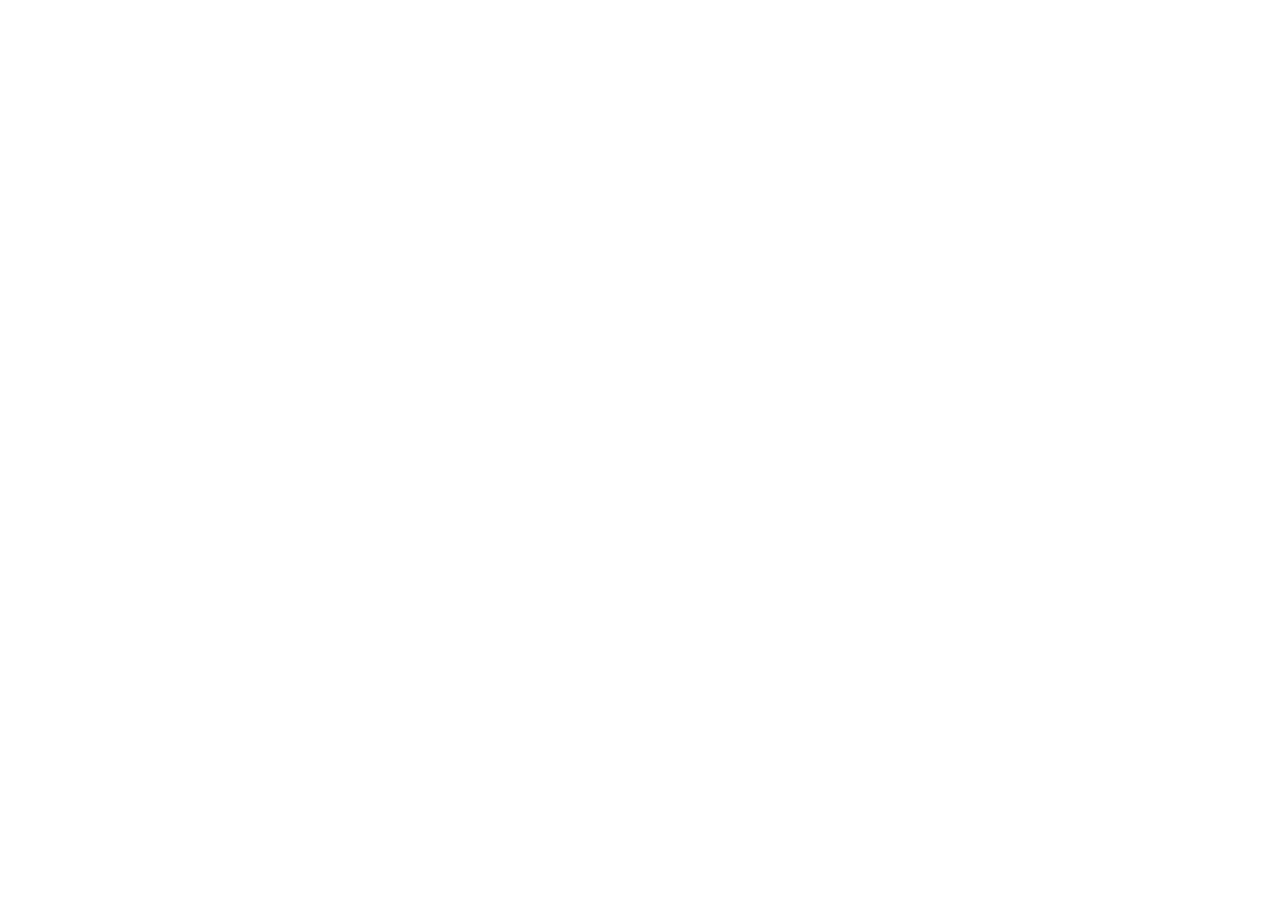
==== commit 84b6ecb3: "ERIE no-action wording (app 9fa3dd2)" ====
--- a/index.html
+++ b/index.html
@@ -2,7 +2,7 @@
 <html lang="en">
   <head>
     <meta charset="UTF-8" />
-    <link rel="icon" type="image/svg+xml" href="/favicon.svg" />
+    <link rel="icon" type="image/svg+xml" href="/hackenstein-katie-preview/favicon.svg" />
     <meta name="viewport" content="width=device-width, initial-scale=1.0" />
     <title>Hackenstein</title>
     <script>
@@ -17,8 +17,8 @@
     <link rel="preconnect" href="https://fonts.googleapis.com" />
     <link rel="preconnect" href="https://fonts.gstatic.com" crossorigin />
     <link rel="stylesheet" href="https://fonts.googleapis.com/css2?family=Geist:wght@100..900&family=JetBrains+Mono:wght@100..800&family=Space+Grotesk:wght@300..700&display=swap" />
-    <script type="module" crossorigin src="/assets/index-skqHJwzP.js"></script>
-    <link rel="stylesheet" crossorigin href="/assets/index-Q_aS4txO.css">
+    <script type="module" crossorigin src="/hackenstein-katie-preview/assets/index-Zq0n313z.js"></script>
+    <link rel="stylesheet" crossorigin href="/hackenstein-katie-preview/assets/index-Q_aS4txO.css">
   </head>
   <body>
     <div id="app"></div>
